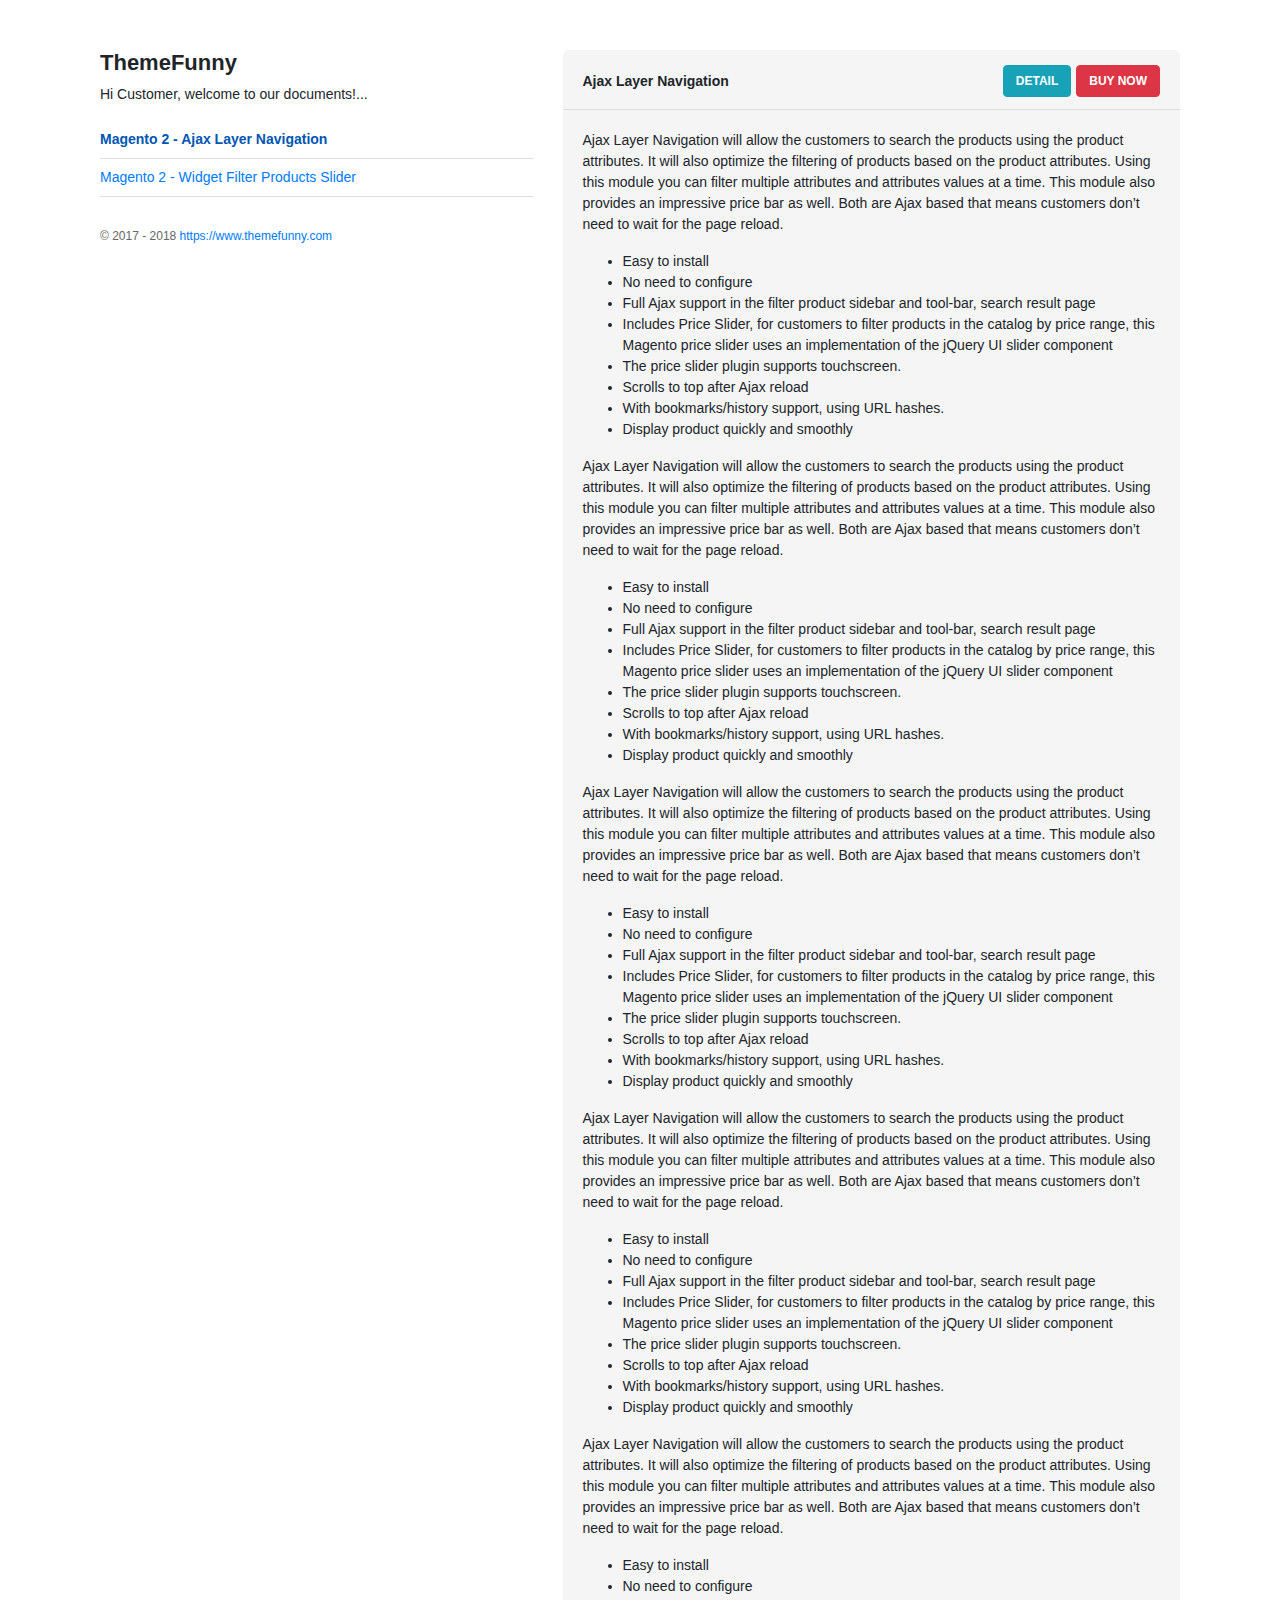
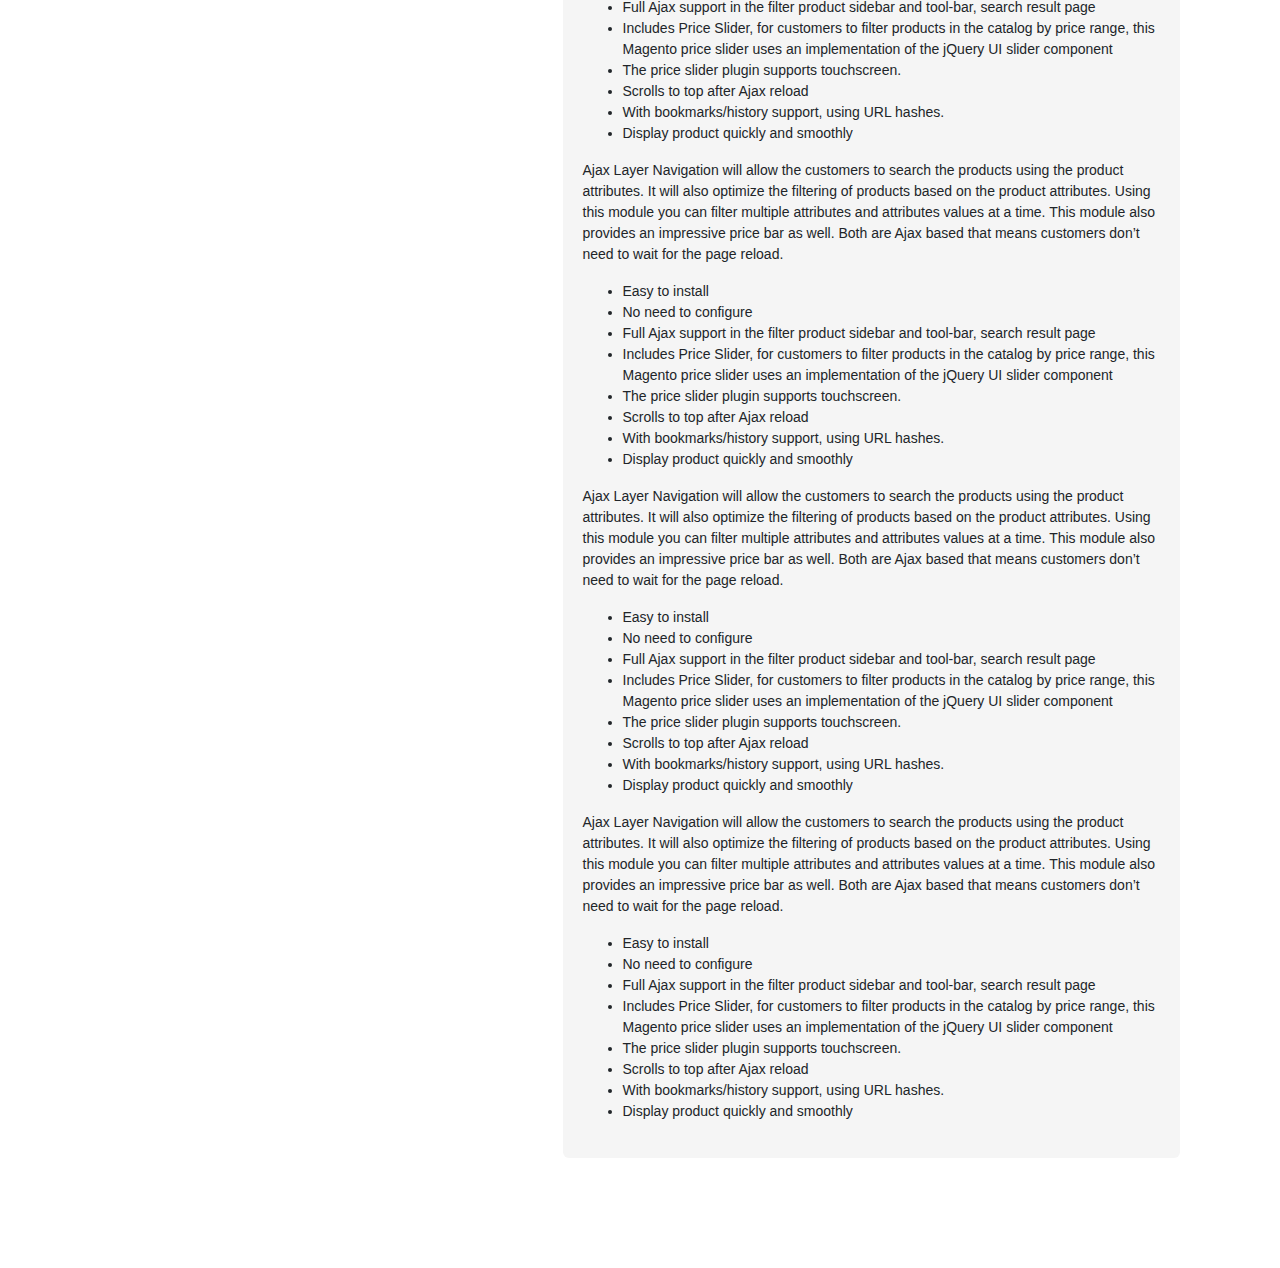
==== index.html @ e6f2c619 "edit index file" ====
<!doctype html>
<html lang="en">
    <head>
        <link rel="stylesheet" href="lib/bootstrap/css/bootstrap.min.css" type="text/css" />
        <link rel="stylesheet" href="css/styles.css" type="text/css" />
        <script src="js/jquery-3.3.1.min.js"></script>
        <script src="lib/bootstrap/js/bootstrap.js"></script>
        <script src="js/script.js"></script>
    </head>

    <body>
        <div class="content-documents">
            <div class="container clearfix">
                <div class="content">
                    <div id="left-container" class="left-container">
                        <div class="column-container">
                            <h1 class="logo">ThemeFunny</h1>

                            <p>Hi Customer, welcome to our documents!...</p>
                            <div class="list-modules">
                                <ul>
                                    <li class="active" data-description="ajax-layer-navigation" data-name="Ajax Layer Navigation" data-detail="https://funnydocuments.github.io/ajax-layer-navigation/" data-buy="https://codecanyon.net/item/ajax-layer-navigation-magento-2/21801617">
                                        <h2><a href="https://funnydocuments.github.io/ajax-layer-navigation/" target="_blank">Magento 2 - Ajax Layer Navigation</a></h2>
                                    </li>

                                    <li data-description="widget-filter-products" data-name="Widget Filter Products Slider" data-detail="https://funnydocuments.github.io/widget-filter-products/" data-buy="https://codecanyon.net/item/filter-product-slider-magento-2-extension/19837767">
                                        <h2><a href="https://funnydocuments.github.io/widget-filter-products/" target="_blank">Magento 2 - Widget Filter Products Slider</a></h2>
                                    </li>
                                </ul>
                            </div>

                            <p class="copyright">&copy; 2017 - 2018 <a href="https://www.themefunny.com" target="_blank">https://www.themefunny.com</a></p>

                        </div>
                    </div>

                    <div id="right-container" class="right-container">
                         <div class="heading-top-description clearfix">
                            <b>Ajax Layer Navigation</b>
                            <a id="btn-buy" class="btn btn-danger" target="_blank" href="https://codecanyon.net/item/ajax-layer-navigation-magento-2/21801617">Buy Now</a>
                            <a id="btn-detail" class="btn btn-info" target="_blank" href="https://funnydocuments.github.io/ajax-layer-navigation/">Detail</a>
                        </div>

                        <div class="column-container">
                            <div class="description-modules">
                                <div id="ajax-layer-navigation" class="short-description des-md show">
                                    <p>Ajax Layer Navigation will allow the customers to search the products using the product attributes. It will also optimize the filtering of products based on the product attributes. Using this module you can filter multiple attributes and attributes values at a time. This module also provides an impressive price bar as well. Both are Ajax based that means customers don’t need to wait for the page reload.</p>
                                    <ul>
                                        <li>Easy to install</li>
                                        <li>No need to configure</li>
                                        <li>Full Ajax support in the filter product sidebar and tool-bar, search result page</li>
                                        <li>Includes Price Slider, for customers to filter products in the catalog by price range, this Magento price slider uses an implementation of the jQuery UI slider component</li>
                                        <li>The price slider plugin supports touchscreen.</li>
                                        <li>Scrolls to top after Ajax reload</li>
                                        <li>With bookmarks/history support, using URL hashes. </li>
                                        <li>Display product quickly and smoothly </li>
                                    </ul>

                                    <p>Ajax Layer Navigation will allow the customers to search the products using the product attributes. It will also optimize the filtering of products based on the product attributes. Using this module you can filter multiple attributes and attributes values at a time. This module also provides an impressive price bar as well. Both are Ajax based that means customers don’t need to wait for the page reload.</p>
                                    <ul>
                                        <li>Easy to install</li>
                                        <li>No need to configure</li>
                                        <li>Full Ajax support in the filter product sidebar and tool-bar, search result page</li>
                                        <li>Includes Price Slider, for customers to filter products in the catalog by price range, this Magento price slider uses an implementation of the jQuery UI slider component</li>
                                        <li>The price slider plugin supports touchscreen.</li>
                                        <li>Scrolls to top after Ajax reload</li>
                                        <li>With bookmarks/history support, using URL hashes. </li>
                                        <li>Display product quickly and smoothly </li>
                                    </ul>

                                    <p>Ajax Layer Navigation will allow the customers to search the products using the product attributes. It will also optimize the filtering of products based on the product attributes. Using this module you can filter multiple attributes and attributes values at a time. This module also provides an impressive price bar as well. Both are Ajax based that means customers don’t need to wait for the page reload.</p>
                                    <ul>
                                        <li>Easy to install</li>
                                        <li>No need to configure</li>
                                        <li>Full Ajax support in the filter product sidebar and tool-bar, search result page</li>
                                        <li>Includes Price Slider, for customers to filter products in the catalog by price range, this Magento price slider uses an implementation of the jQuery UI slider component</li>
                                        <li>The price slider plugin supports touchscreen.</li>
                                        <li>Scrolls to top after Ajax reload</li>
                                        <li>With bookmarks/history support, using URL hashes. </li>
                                        <li>Display product quickly and smoothly </li>
                                    </ul>

                                    <p>Ajax Layer Navigation will allow the customers to search the products using the product attributes. It will also optimize the filtering of products based on the product attributes. Using this module you can filter multiple attributes and attributes values at a time. This module also provides an impressive price bar as well. Both are Ajax based that means customers don’t need to wait for the page reload.</p>
                                    <ul>
                                        <li>Easy to install</li>
                                        <li>No need to configure</li>
                                        <li>Full Ajax support in the filter product sidebar and tool-bar, search result page</li>
                                        <li>Includes Price Slider, for customers to filter products in the catalog by price range, this Magento price slider uses an implementation of the jQuery UI slider component</li>
                                        <li>The price slider plugin supports touchscreen.</li>
                                        <li>Scrolls to top after Ajax reload</li>
                                        <li>With bookmarks/history support, using URL hashes. </li>
                                        <li>Display product quickly and smoothly </li>
                                    </ul>

                                    <p>Ajax Layer Navigation will allow the customers to search the products using the product attributes. It will also optimize the filtering of products based on the product attributes. Using this module you can filter multiple attributes and attributes values at a time. This module also provides an impressive price bar as well. Both are Ajax based that means customers don’t need to wait for the page reload.</p>
                                    <ul>
                                        <li>Easy to install</li>
                                        <li>No need to configure</li>
                                        <li>Full Ajax support in the filter product sidebar and tool-bar, search result page</li>
                                        <li>Includes Price Slider, for customers to filter products in the catalog by price range, this Magento price slider uses an implementation of the jQuery UI slider component</li>
                                        <li>The price slider plugin supports touchscreen.</li>
                                        <li>Scrolls to top after Ajax reload</li>
                                        <li>With bookmarks/history support, using URL hashes. </li>
                                        <li>Display product quickly and smoothly </li>
                                    </ul>

                                    <p>Ajax Layer Navigation will allow the customers to search the products using the product attributes. It will also optimize the filtering of products based on the product attributes. Using this module you can filter multiple attributes and attributes values at a time. This module also provides an impressive price bar as well. Both are Ajax based that means customers don’t need to wait for the page reload.</p>
                                    <ul>
                                        <li>Easy to install</li>
                                        <li>No need to configure</li>
                                        <li>Full Ajax support in the filter product sidebar and tool-bar, search result page</li>
                                        <li>Includes Price Slider, for customers to filter products in the catalog by price range, this Magento price slider uses an implementation of the jQuery UI slider component</li>
                                        <li>The price slider plugin supports touchscreen.</li>
                                        <li>Scrolls to top after Ajax reload</li>
                                        <li>With bookmarks/history support, using URL hashes. </li>
                                        <li>Display product quickly and smoothly </li>
                                    </ul>

                                    <p>Ajax Layer Navigation will allow the customers to search the products using the product attributes. It will also optimize the filtering of products based on the product attributes. Using this module you can filter multiple attributes and attributes values at a time. This module also provides an impressive price bar as well. Both are Ajax based that means customers don’t need to wait for the page reload.</p>
                                    <ul>
                                        <li>Easy to install</li>
                                        <li>No need to configure</li>
                                        <li>Full Ajax support in the filter product sidebar and tool-bar, search result page</li>
                                        <li>Includes Price Slider, for customers to filter products in the catalog by price range, this Magento price slider uses an implementation of the jQuery UI slider component</li>
                                        <li>The price slider plugin supports touchscreen.</li>
                                        <li>Scrolls to top after Ajax reload</li>
                                        <li>With bookmarks/history support, using URL hashes. </li>
                                        <li>Display product quickly and smoothly </li>
                                    </ul>

                                    <p>Ajax Layer Navigation will allow the customers to search the products using the product attributes. It will also optimize the filtering of products based on the product attributes. Using this module you can filter multiple attributes and attributes values at a time. This module also provides an impressive price bar as well. Both are Ajax based that means customers don’t need to wait for the page reload.</p>
                                    <ul>
                                        <li>Easy to install</li>
                                        <li>No need to configure</li>
                                        <li>Full Ajax support in the filter product sidebar and tool-bar, search result page</li>
                                        <li>Includes Price Slider, for customers to filter products in the catalog by price range, this Magento price slider uses an implementation of the jQuery UI slider component</li>
                                        <li>The price slider plugin supports touchscreen.</li>
                                        <li>Scrolls to top after Ajax reload</li>
                                        <li>With bookmarks/history support, using URL hashes. </li>
                                        <li>Display product quickly and smoothly </li>
                                    </ul>
                                </div>

                                <div id="widget-filter-products" class="short-description des-md">
                                    <ul>
                                        <li>Built in widget form</li>
                                        <li>Easy to configure and customize</li>
                                        <li>Unlimited the number of slider on website page</li>
                                        <li>Display product slider any position on your website page</li>
                                        <li>Support 2 type of for slider: grid slider and list slider</li>
                                        <li>Filter by attribute of product(condition) with best seller, most viewed products</li>
                                        <li>Fully responsive and simple to customize all options of slider</li>
                                        <li>Support mouse drag, touch drag</li>
                                    </ul>
                                </div>
                            </div>
                        </div>


                    </div>

                </div>
            </div>
        </div>
    </body>
</html>
---- css/styles.css ----
body {
    font-size: 14px;
}

.copyright{
    font-size: 12px;
    padding-top: 30px;
    color: #666;
}

.content-documents .left-container,
.content-documents .right-container {
    height: 100%;
    padding: 50px 15px;
}

.content-documents .left-container .column-container {
    height: 100%;
    overflow-y: auto;
}

.content-documents .right-container .column-container {
    height: 100%;
    position: relative;
    top: -60px;
    padding-top: 60px;
}

.content-documents .right-container .column-container .description-modules {
    height: 100%;
    overflow-y: auto;
}

.logo {
    font-size: 22px;
    font-weight: 700;
}

.left-container {
    float: left;
    padding: 0 15px;
    width: 41.666667%;
}

.right-container {
    float: left;
    padding: 0 15px;
    width: 58.333333%;
}

.description-modules .des-md {
    display: none;
    padding: 20px;
    background-color: #f5f5f5;
    border-radius: 0 0 6px 6px;
    -webkit-border-radius: 0 0 6px 6px;
    transition: .2s;
    -webkit-transition: .2s;
}

.description-modules .des-md.show {
    display: block;
}

.list-modules > ul {
    margin: 0;
    padding: 0;
    list-style: none;
}

.list-modules > ul > li {
    border-bottom: 1px solid #ddd;
}

.list-modules > ul > li > h2 {
    margin: 0;
    padding: 0;
    font-size: 100%;
}

.list-modules > ul > li > h2 > a {
    display: block;
    padding: 10px 0;
    text-decoration: none;
}

.list-modules > ul > li.active > h2 > a{
    color: #0056b3;
    font-weight: 700;
}

.heading-top-description {
    height: 60px;
    background-color: #f5f5f5;
    position: relative;
    padding: 15px 20px;
    border-bottom: 1px solid #ddd;
    z-index: 50;
    border-radius: 6px 6px 0 0;
    -webkit-border-radius: 6px 6px 0 0;
}

.heading-top-description a {
    float: right;
    margin-left: 5px;
    font-size: 12px;
    text-transform: uppercase;
    font-weight: 700;
}

.heading-top-description b {
    display: inline-block;
    margin-top: 6px;
}
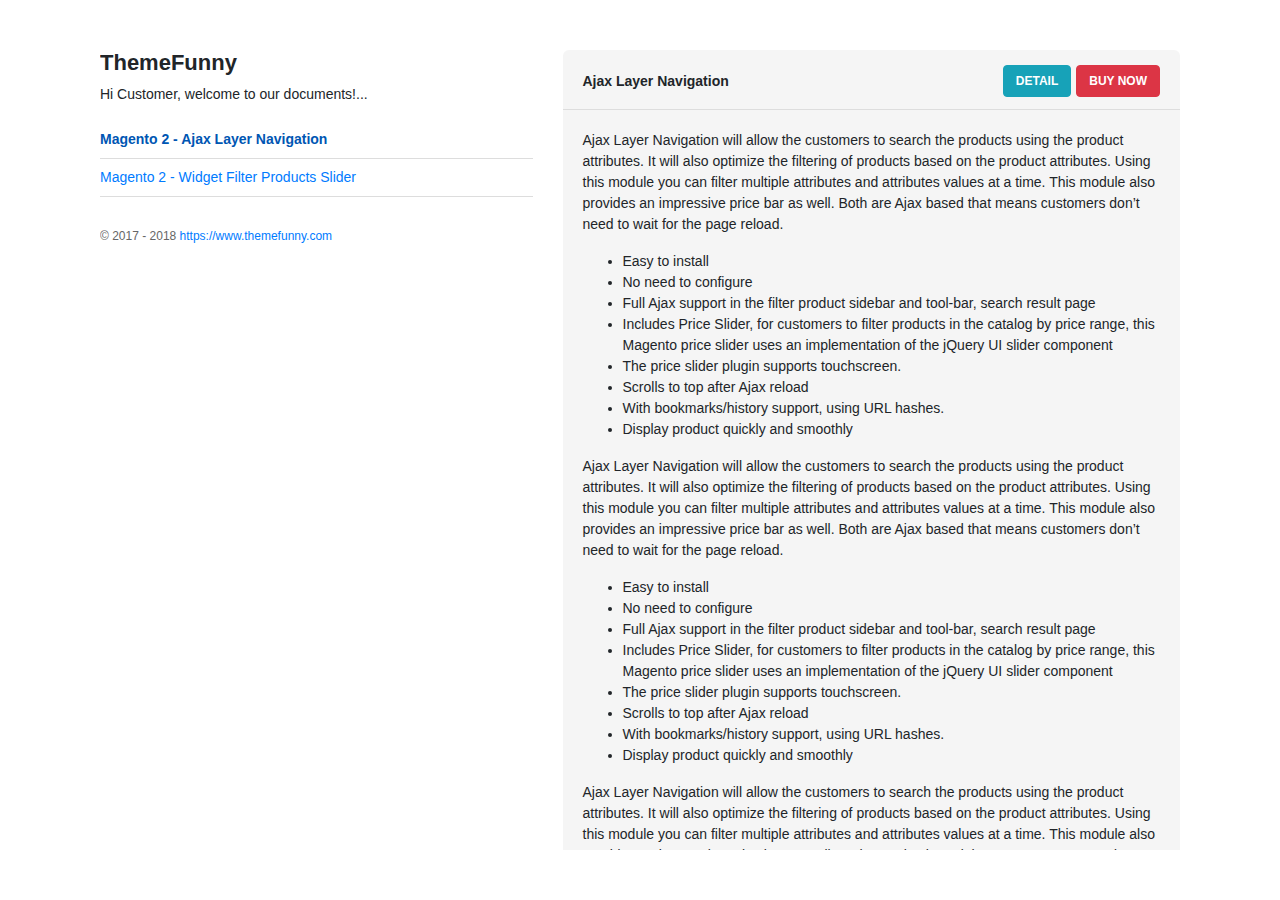
==== commit 3cdcedc8: "edit index file" ====
--- a/index.html
+++ b/index.html
@@ -1,5 +1,5 @@
-<!doctype html>
-<html lang="en">
+
+<html>
     <head>
         <link rel="stylesheet" href="lib/bootstrap/css/bootstrap.min.css" type="text/css" />
         <link rel="stylesheet" href="css/styles.css" type="text/css" />
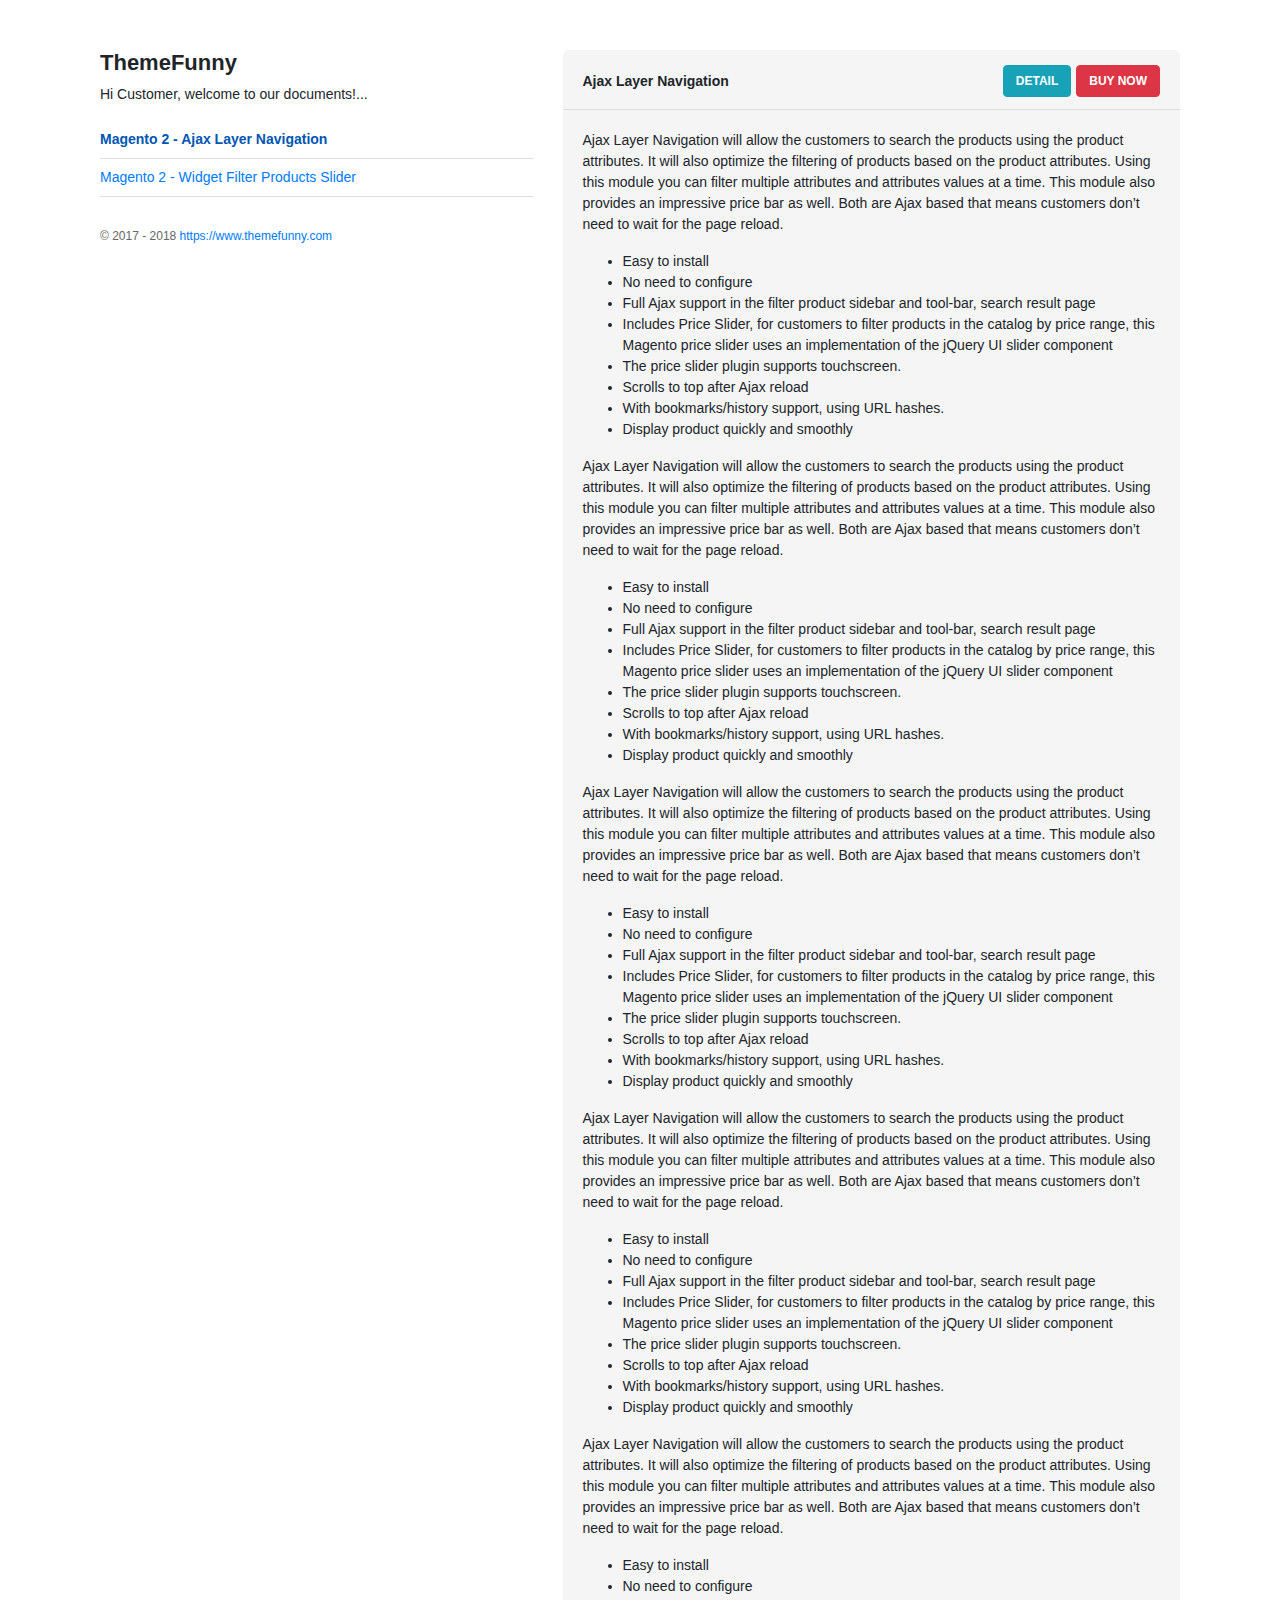
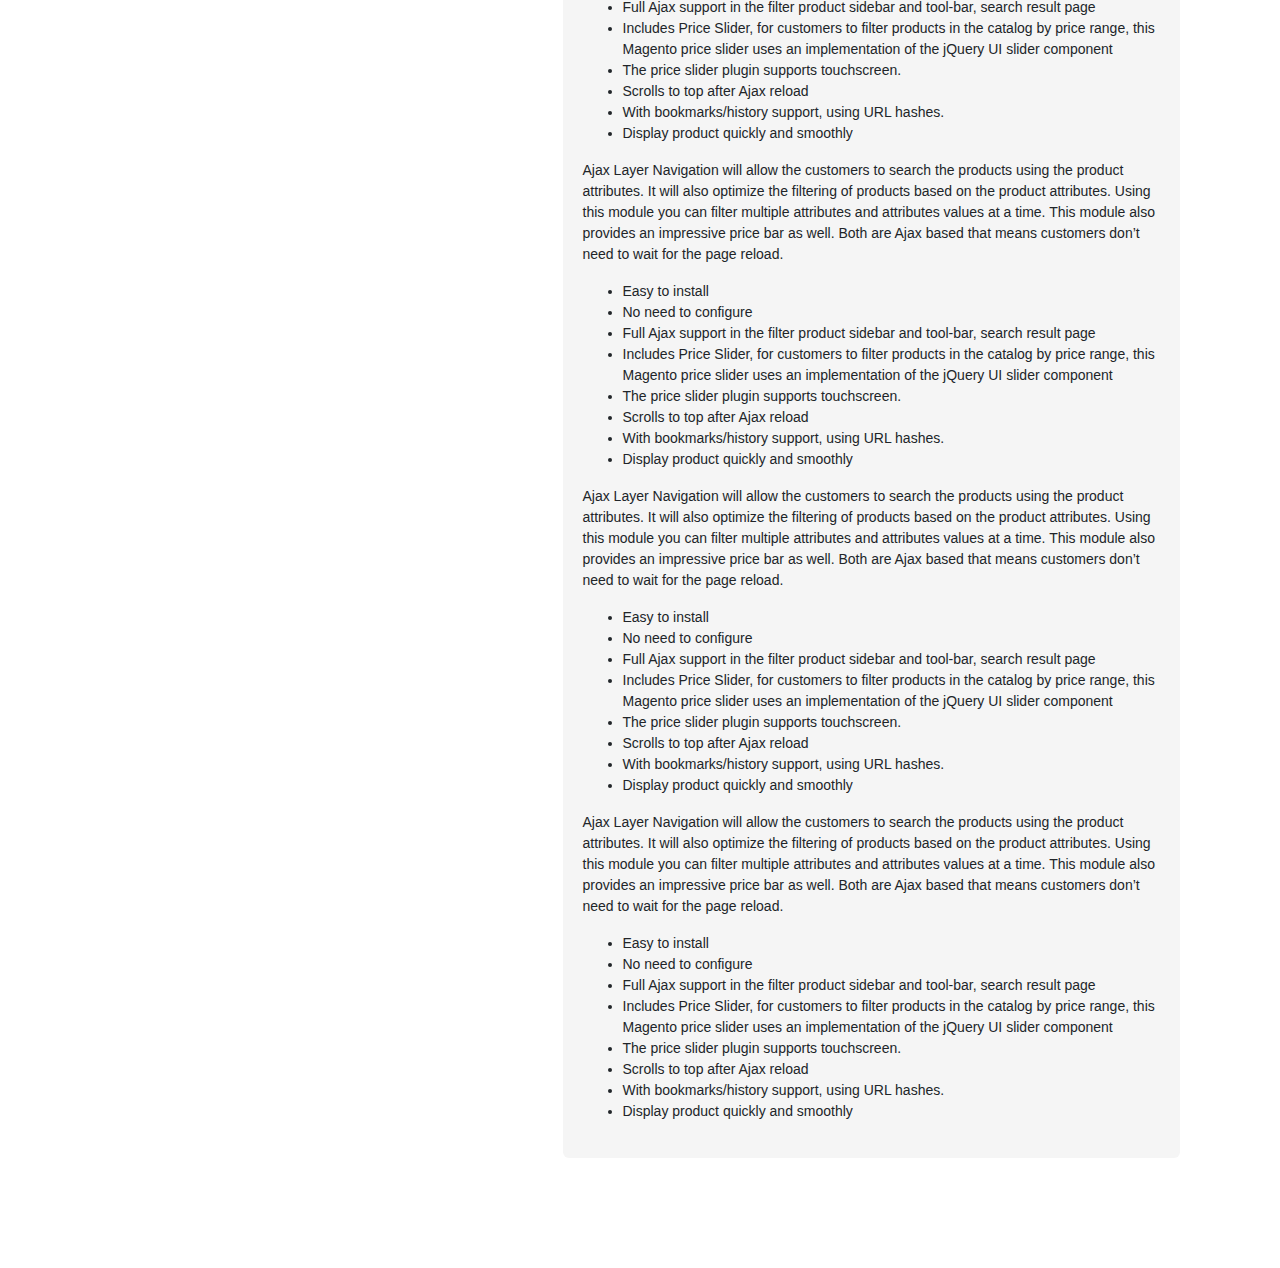
==== commit 6778466a: "edit index file" ====
--- a/index.html
+++ b/index.html
@@ -1,4 +1,4 @@
-
+<!doctype html>
 <html>
     <head>
         <link rel="stylesheet" href="lib/bootstrap/css/bootstrap.min.css" type="text/css" />
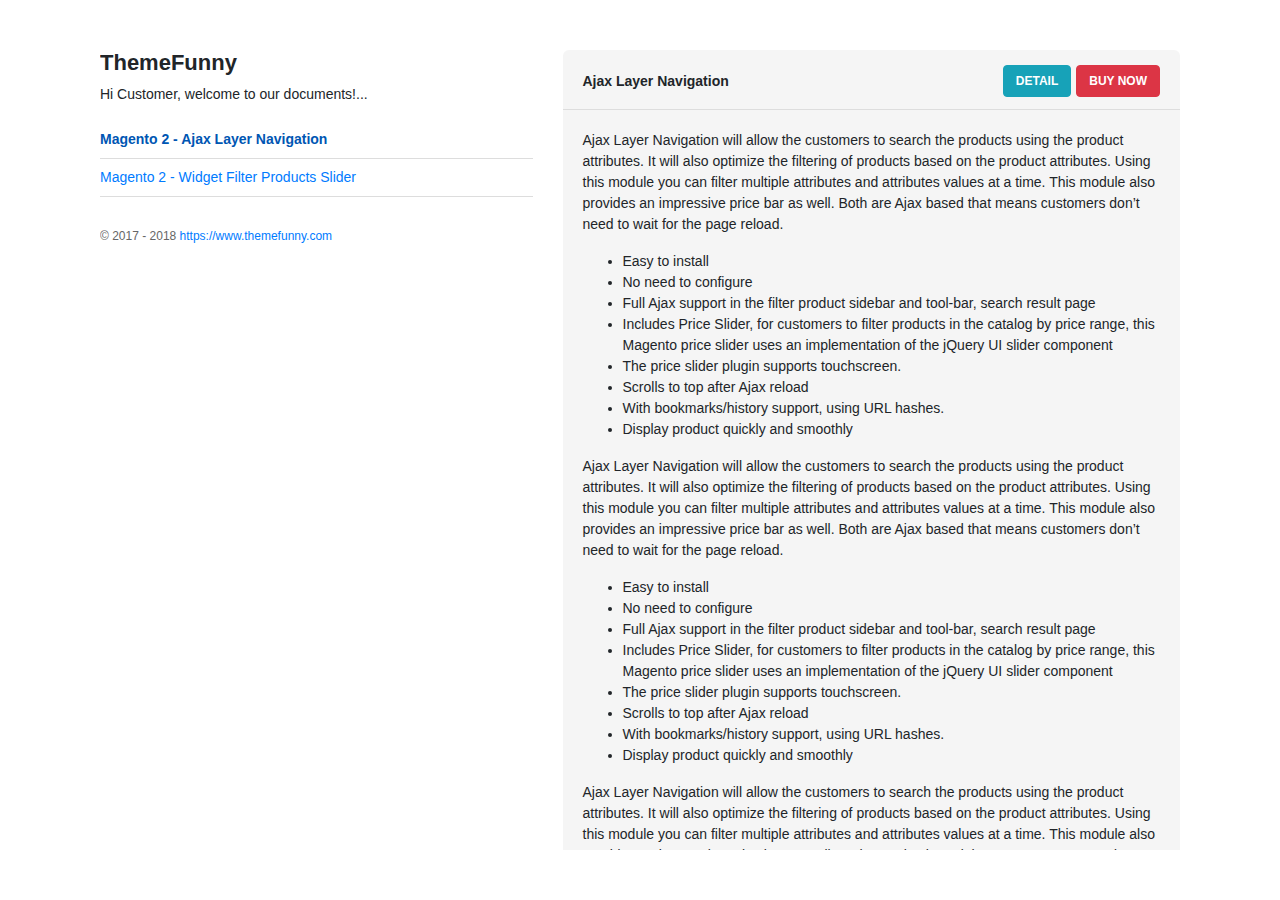
==== commit f68d5292: "edit index file" ====
--- a/index.html
+++ b/index.html
@@ -1,6 +1,11 @@
 <!doctype html>
-<html>
+<html lang="en">
     <head>
+        <meta charset="utf-8">
+        <meta name="viewport" content="width=device-width, initial-scale=1, shrink-to-fit=no">
+        <meta name="description" content="Magento 2 documents, themefunny documents, module documents, theme documents, and more.">
+        <meta name="author" content="ThemeFunny">
+        <title>ThemeFunny - Documents</title>
         <link rel="stylesheet" href="lib/bootstrap/css/bootstrap.min.css" type="text/css" />
         <link rel="stylesheet" href="css/styles.css" type="text/css" />
         <script src="js/jquery-3.3.1.min.js"></script>
--- a/css/styles.css
+++ b/css/styles.css
@@ -1,3 +1,11 @@
+html,
+body,
+.content-documents,
+.content-documents > .container,
+.content-documents > .container > .content{
+    height: 100%;
+}
+
 body {
     font-size: 14px;
 }
